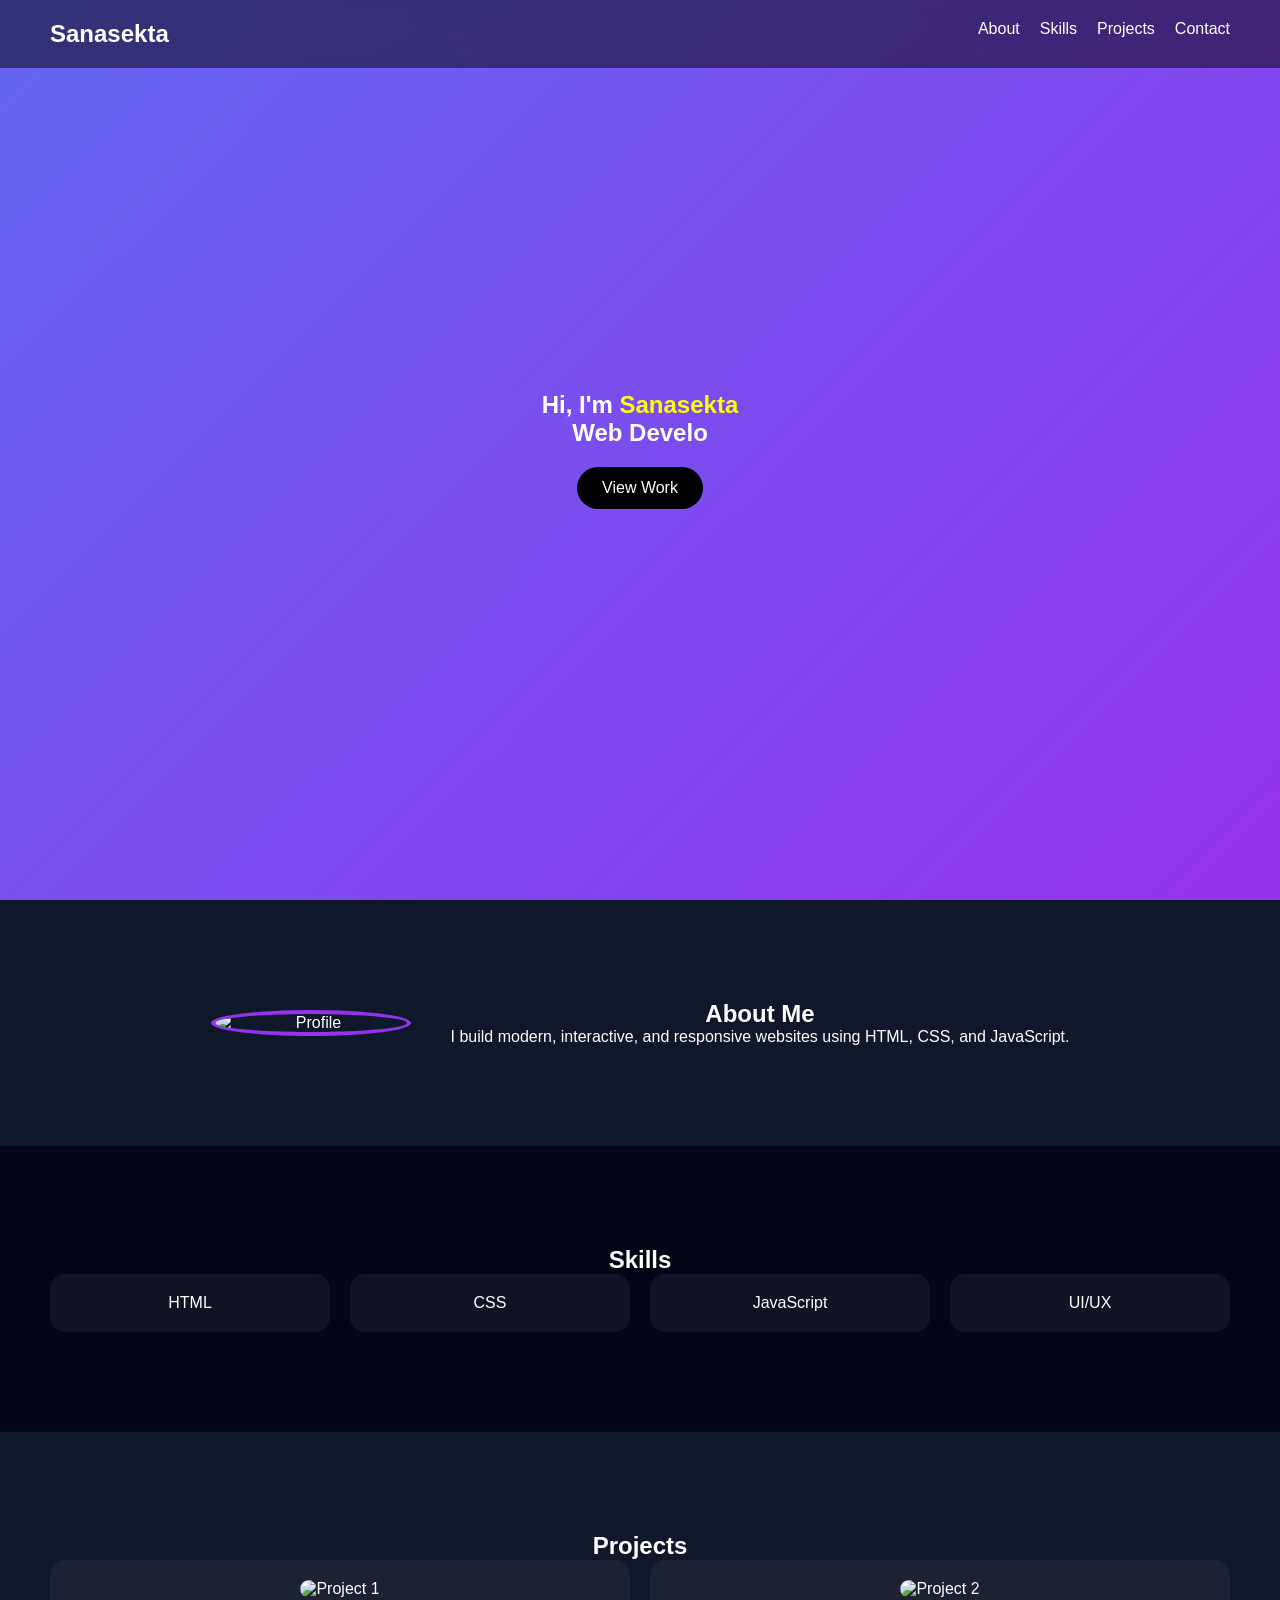
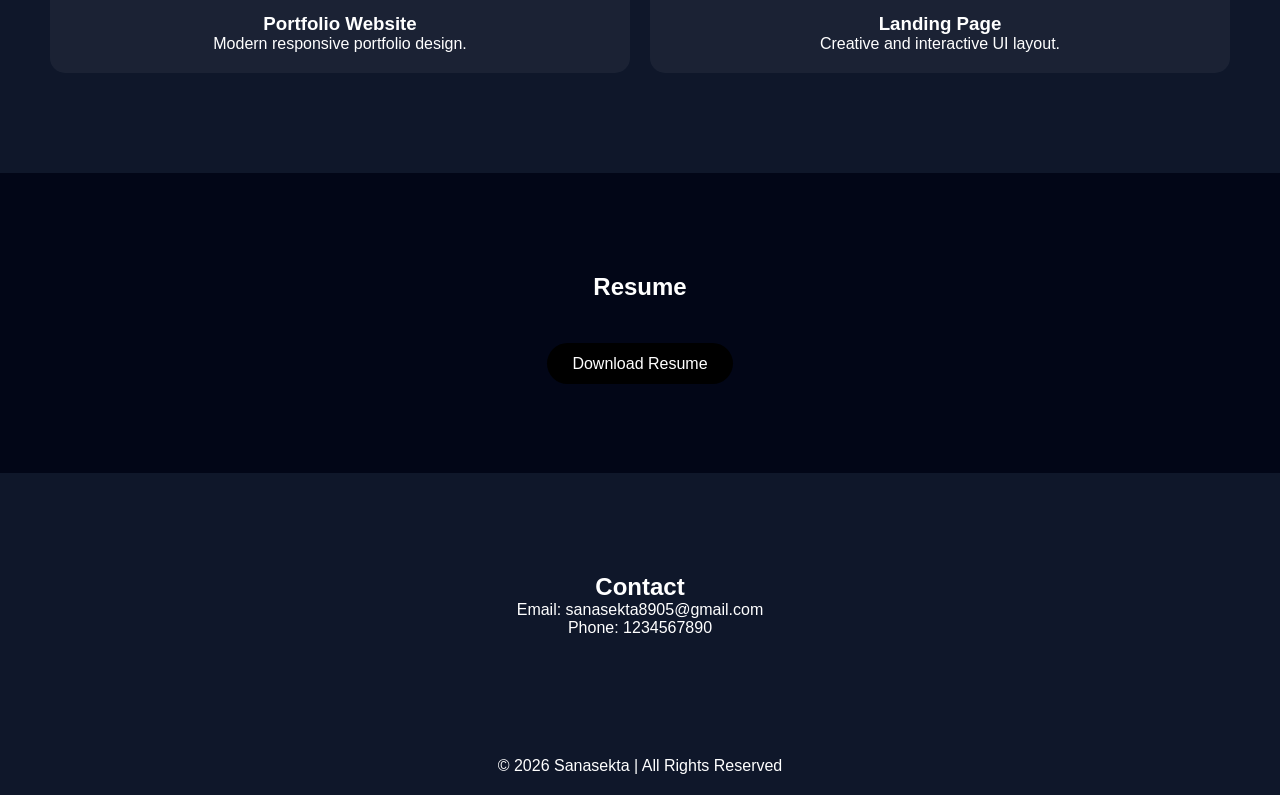
==== portfolio/index.html @ dce01e5e "secound commit" ====
<!DOCTYPE html>
<html lang="en">
<head>
  <meta charset="UTF-8">
  <title>Sanasekta Portfolio</title>
  <link rel="stylesheet" href="style.css">
</head>
<body>

<!-- Navbar -->
<nav class="navbar">
  <h2 class="logo">Sanasekta</h2>
  <ul>
    <li><a href="#about">About</a></li>
    <li><a href="#skills">Skills</a></li>
    <li><a href="#projects">Projects</a></li>
    <li><a href="#contact">Contact</a></li>
  </ul>
</nav>

<!-- Hero -->
<section class="hero">
  <h1>Hi, I'm <span>Sanasekta</span></h1>
  <h2 id="typing"></h2>
  <a href="#projects" class="btn">View Work</a>
</section>

<!-- About -->
<section id="about" class="section">
  <div class="container">
    <img src="images/profile.jpg" alt="Profile" class="profile-img">
    <div>
      <h2>About Me</h2>
      <p>I build modern, interactive, and responsive websites using HTML, CSS, and JavaScript.</p>
    </div>
  </div>
</section>

<!-- Skills -->
<section id="skills" class="section dark">
  <h2>Skills</h2>
  <div class="grid">
    <div class="card">HTML</div>
    <div class="card">CSS</div>
    <div class="card">JavaScript</div>
    <div class="card">UI/UX</div>
  </div>
</section>

<!-- Projects -->
<section id="projects" class="section">
  <h2>Projects</h2>
  <div class="grid">

    <div class="project">
      <img src="images/project1.jpg" alt="Project 1">
      <h3>Portfolio Website</h3>
      <p>Modern responsive portfolio design.</p>
    </div>

    <div class="project">
      <img src="images/project2.jpg" alt="Project 2">
      <h3>Landing Page</h3>
      <p>Creative and interactive UI layout.</p>
    </div>

  </div>
</section>

<!-- Resume -->
<section class="section dark">
  <h2>Resume</h2><br><br><br>
  <a href="resume.pdf" class="btn" download>Download Resume</a>
</section>

<!-- Contact -->
<section id="contact" class="section">
  <h2>Contact</h2>
  <p>Email: sanasekta8905@gmail.com</p>
  <p>Phone: 1234567890</p>
</section>

<!-- Footer -->
<footer>
  <p>© 2026 Sanasekta | All Rights Reserved</p>
</footer>

<script src="script.js"></script>
</body>
</html>
---- portfolio/style.css ----
* {
  margin: 0;
  padding: 0;
  box-sizing: border-box;
  font-family: 'Poppins', sans-serif;
}

body {
  background: #0f172a;
  color: white;
}

/* Navbar */
.navbar {
  position: fixed;
  width: 100%;
  top: 0;
  padding: 20px 50px;
  display: flex;
  justify-content: space-between;
  background: rgba(0,0,0,0.5);
  backdrop-filter: blur(10px);
}

.navbar ul {
  display: flex;
  gap: 20px;
  list-style: none;
}

.navbar a {
  color: white;
  text-decoration: none;
}

/* Hero */
.hero {
  height: 100vh;
  display: flex;
  flex-direction: column;
  justify-content: center;
  align-items: center;
  background: linear-gradient(135deg, #6366f1, #9333ea);
}

.hero span {
  color: yellow;
}

.btn {
  margin-top: 20px;
  padding: 12px 25px;
  background: black;
  border-radius: 30px;
  text-decoration: none;
  color: white;
}

/* Sections */
.section {
  padding: 100px 50px;
  text-align: center;
  opacity: 0;
  transform: translateY(40px);
  transition: 0.8s;
}

.dark {
  background: #020617;
}

/* About */
.container {
  display: flex;
  gap: 40px;
  align-items: center;
  justify-content: center;
}

.profile-img {
  width: 200px;
  border-radius: 50%;
  border: 4px solid #9333ea;
}

/* Grid */
.grid {
  display: grid;
  grid-template-columns: repeat(auto-fit, minmax(250px,1fr));
  gap: 20px;
}

/* Cards */
.card, .project {
  padding: 20px;
  background: rgba(255,255,255,0.05);
  border-radius: 15px;
  transition: 0.3s;
}

/* Project Images */
.project img {
  width: 100%;
  border-radius: 10px;
  margin-bottom: 15px;
  transition: 0.3s;
}

/* Hover Effects */
.card:hover, .project:hover {
  transform: translateY(-10px);
  background: rgba(147,51,234,0.5);
}

.project:hover img {
  transform: scale(1.05);
}

/* Overlay Effect */
.project {
  position: relative;
  overflow: hidden;
}

.project::after {
  content: "View Project";
  position: absolute;
  top: 0;
  left: 0;
  width: 100%;
  height: 100%;
  background: rgba(0,0,0,0.6);
  display: flex;
  align-items: center;
  justify-content: center;
  opacity: 0;
  transition: 0.3s;
}

.project:hover::after {
  opacity: 1;
}

/* Footer */
footer {
  text-align: center;
  padding: 20px;
}
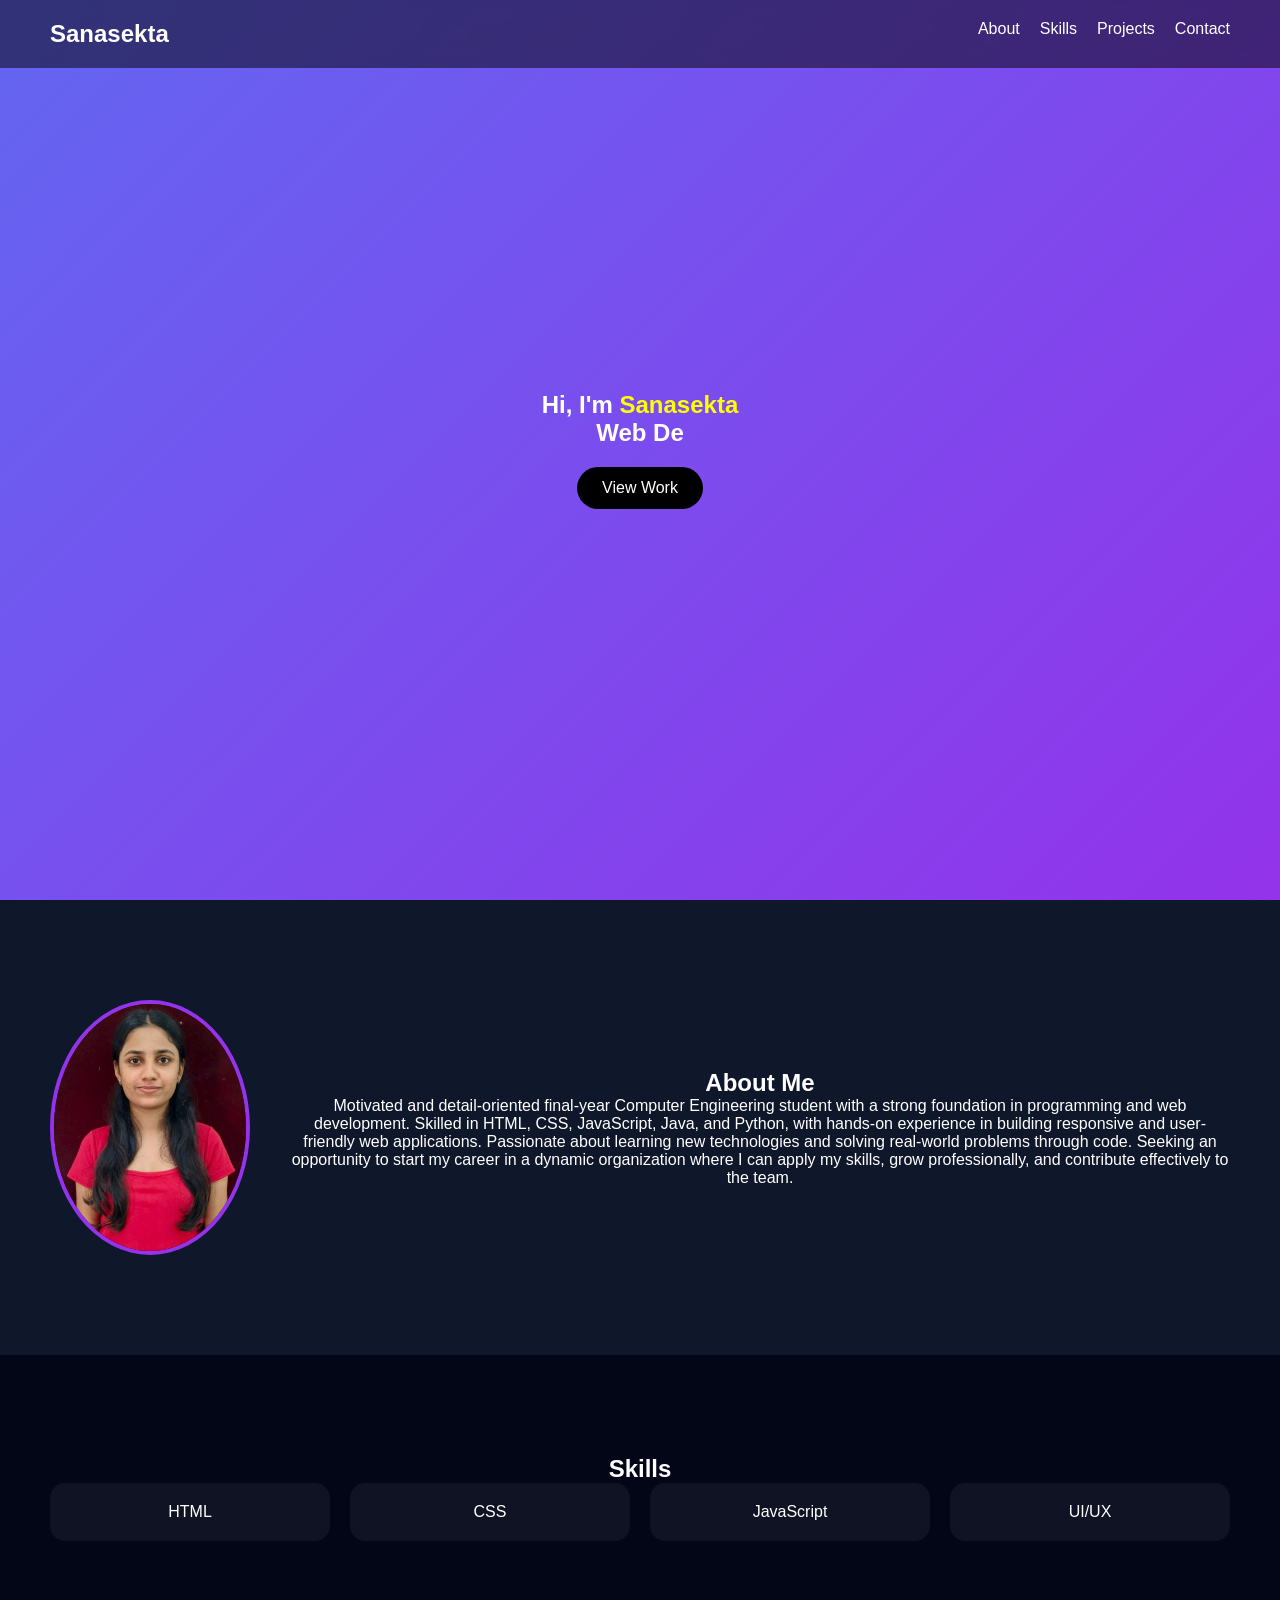
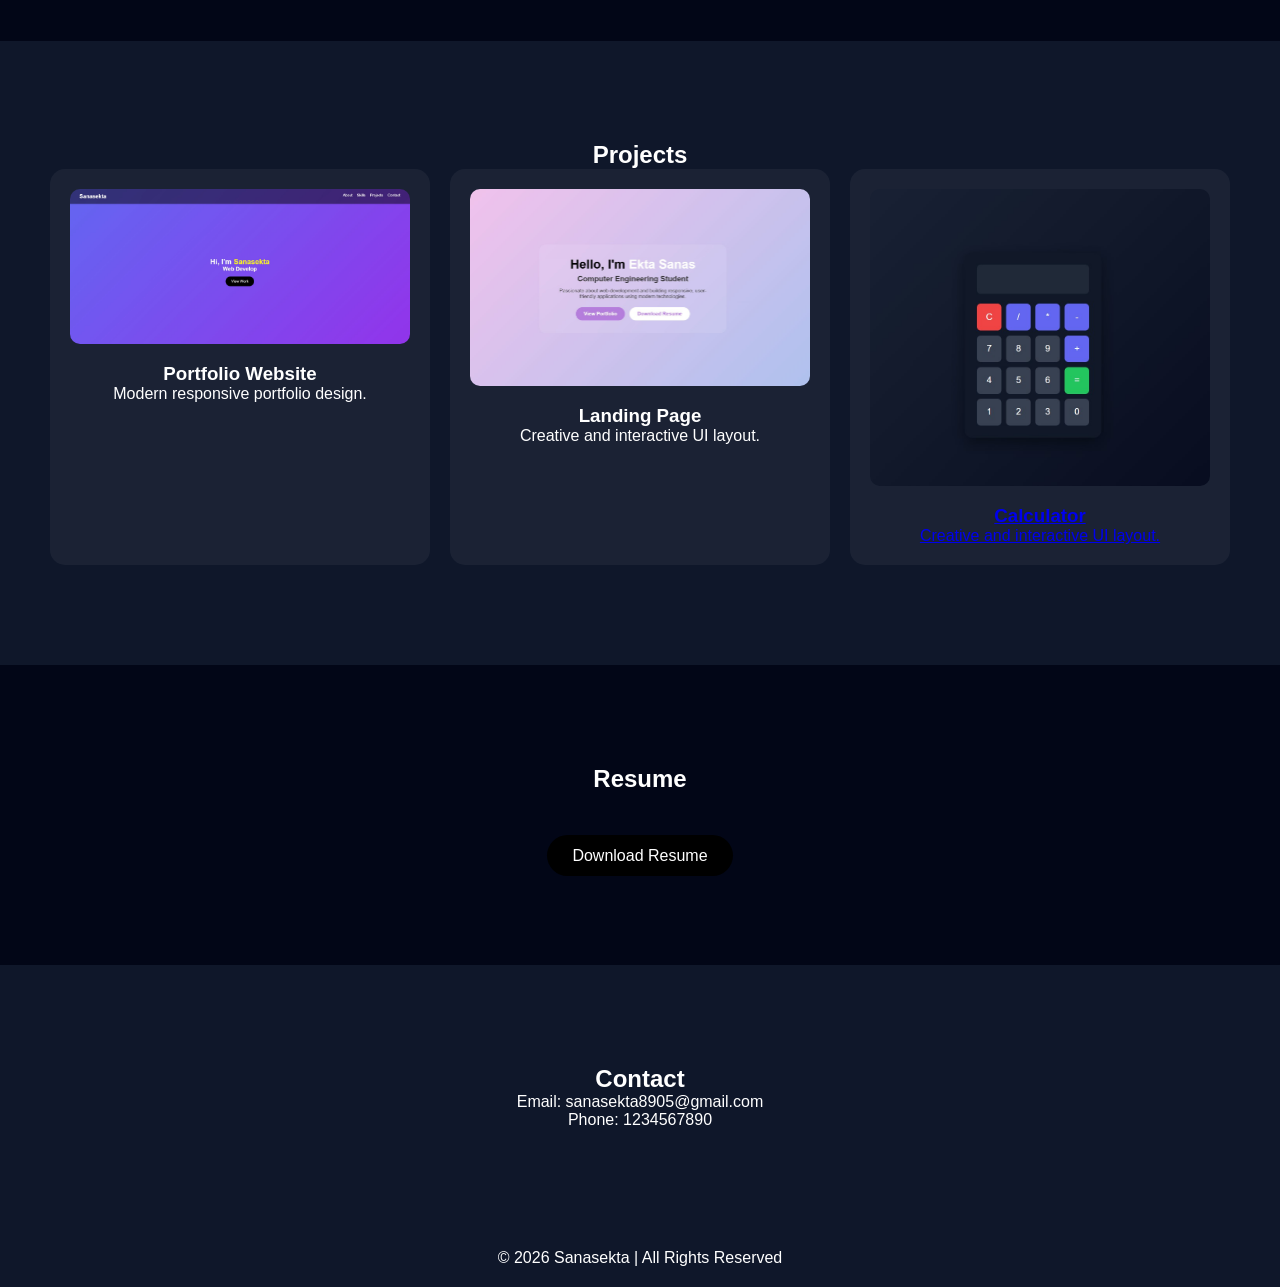
==== commit e1cdbb30: "third commit" ====
--- a/portfolio/index.html
+++ b/portfolio/index.html
@@ -31,7 +31,7 @@
     <img src="images/profile.jpg" alt="Profile" class="profile-img">
     <div>
       <h2>About Me</h2>
-      <p>I build modern, interactive, and responsive websites using HTML, CSS, and JavaScript.</p>
+      <p>Motivated and detail-oriented final-year Computer Engineering student with a strong foundation in programming and web development. Skilled in HTML, CSS, JavaScript, Java, and Python, with hands-on experience in building responsive and user-friendly web applications. Passionate about learning new technologies and solving real-world problems through code. Seeking an opportunity to start my career in a dynamic organization where I can apply my skills, grow professionally, and contribute effectively to the team.</p>
     </div>
   </div>
 </section>
@@ -59,10 +59,19 @@
     </div>
 
     <div class="project">
-      <img src="images/project2.jpg" alt="Project 2">
+      <img src="images/project2.jpg" alt="Project 2" href="">
       <h3>Landing Page</h3>
       <p>Creative and interactive UI layout.</p>
     </div>
+
+    <div class="project">
+      <a href="http://127.0.0.1:5500/Calculator/index.html">
+      <img src="images/project3.jpg" alt="Project 3">
+      <h3>Calculator</h3>
+      <p>Creative and interactive UI layout.</p>
+    </a>
+    </div>
+
 
   </div>
 </section>
